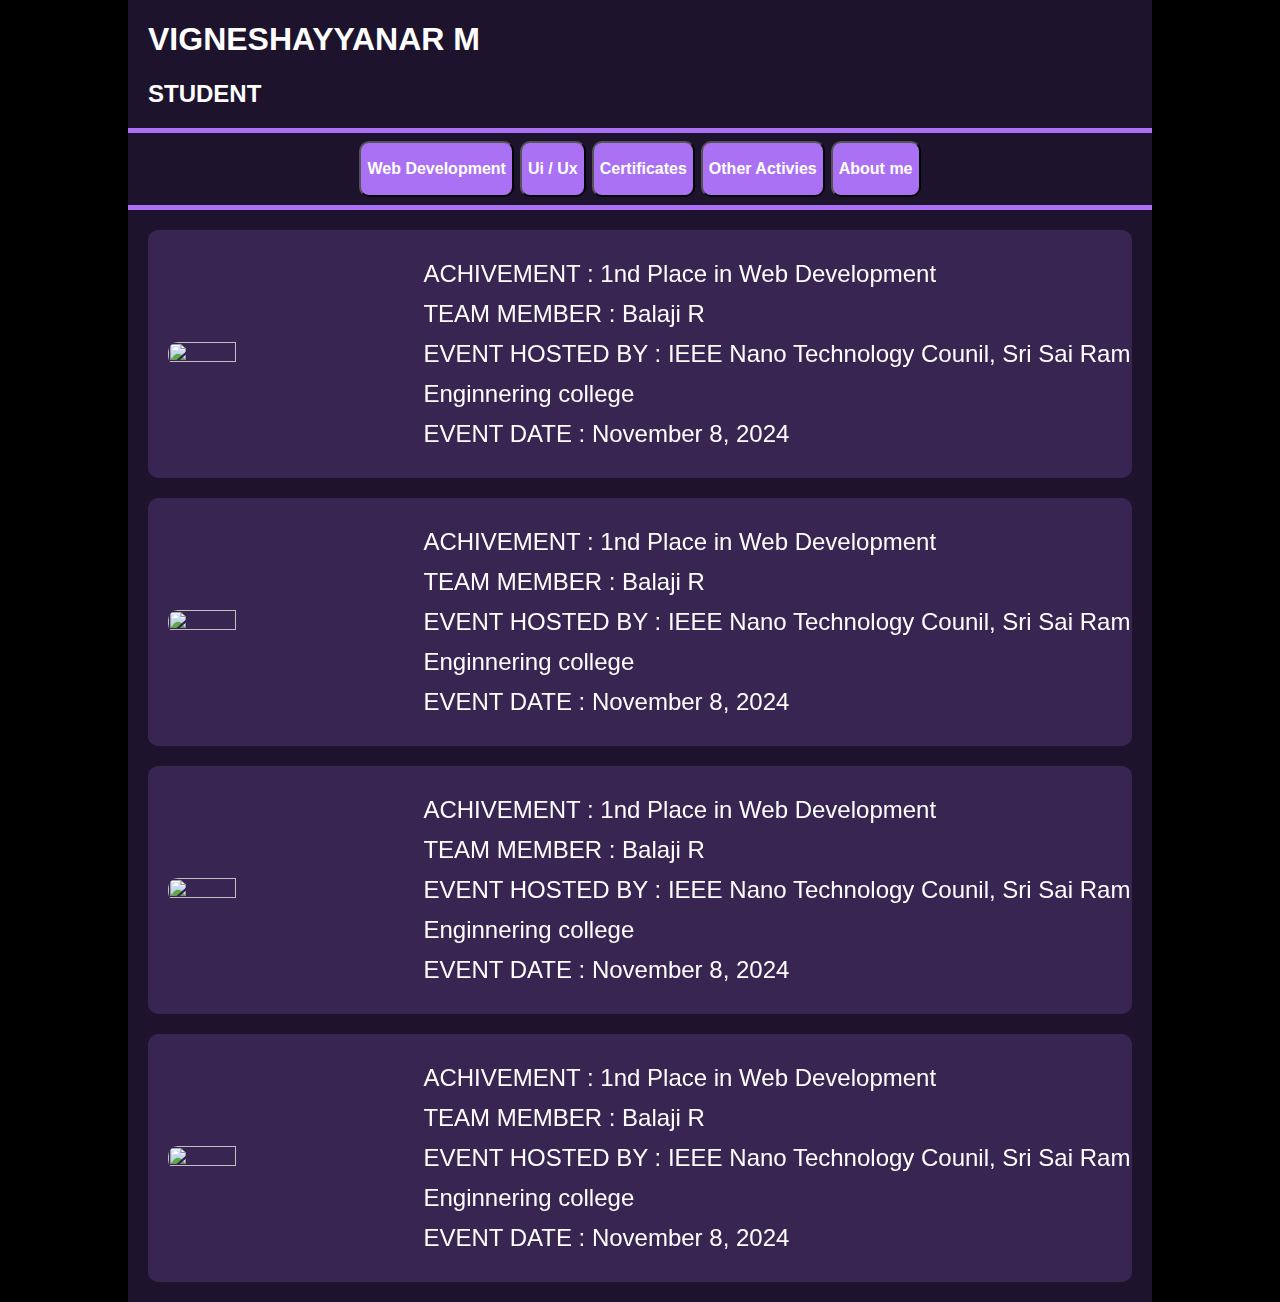
==== index.html @ 5ba22963 "Add files via upload" ====
<!DOCTYPE html>
<html lang="en">
<head>
    <meta charset="UTF-8">
    <meta name="viewport" content="width=device-width, initial-scale=1.0">
    <title>Protfolio</title>
    <link rel="stylesheet" href="/style.css">
</head>
<body>
    <div id="maincontainer">
        <div class="title">
            <h1>VIGNESHAYYANAR M</h1>
            <h2>STUDENT</h2>
        </div>
        <hr color="#AB71F4" size="5px">
        <nav>
            <ul>
                <li><a href="#web"><button><p>Web Development</p></button></a></li>
                <li><a href="#uiux"><button><p>Ui / Ux</p></button></a></li>
                <li><a href="#certificates"><button><p>Certificates</p></button></a></li>
                <li><a href="#other"><button><p>Other Activies</p></button></a></li>
                <li><a href="#about"><button><p>About me</p></button></a></li>
            </ul>
        </nav>
        <hr color="#AB71F4" size="5px">
        <section id="web">
            <event>
                <img src="/img/event1.png" class="iofe">
                <P class="con">
                    <l>ACHIVEMENT : 1nd Place in Web Development</l><br>
                    <l>TEAM MEMBER : Balaji R</l><br>
                    <l>EVENT HOSTED BY : IEEE Nano Technology Counil, Sri Sai Ram Enginnering college</l><br>
                    <l>EVENT DATE : November 8, 2024</l>
                </P>
            </event>
            <event>
                <img src="/img/event1.png" class="iofe">
                <P class="con">
                    <l>ACHIVEMENT : 1nd Place in Web Development</l><br>
                    <l>TEAM MEMBER : Balaji R</l><br>
                    <l>EVENT HOSTED BY : IEEE Nano Technology Counil, Sri Sai Ram Enginnering college</l><br>
                    <l>EVENT DATE : November 8, 2024</l>
                </P>
            </event>
            <event>
                <img src="/img/event1.png" class="iofe">
                <P class="con">
                    <l>ACHIVEMENT : 1nd Place in Web Development</l><br>
                    <l>TEAM MEMBER : Balaji R</l><br>
                    <l>EVENT HOSTED BY : IEEE Nano Technology Counil, Sri Sai Ram Enginnering college</l><br>
                    <l>EVENT DATE : November 8, 2024</l>
                </P>
            </event>
            <event>
                <img src="/img/event1.png" class="iofe">
                <P class="con">
                    <l>ACHIVEMENT : 1nd Place in Web Development</l><br>
                    <l>TEAM MEMBER : Balaji R</l><br>
                    <l>EVENT HOSTED BY : IEEE Nano Technology Counil, Sri Sai Ram Enginnering college</l><br>
                    <l>EVENT DATE : November 8, 2024</l>
                </P>
            </event>
        </section>
</body>
</html>
---- style.css ----
body{
    background-color: black;
    justify-content: center;
    display: flex;
    margin: 0%;
    padding: 0%;
    font-family: Inter,Helvetica,"Apple Color Emoji","Segoe UI Emoji",NotoColorEmoji,"Noto Color Emoji","Segoe UI Symbol","Android Emoji",EmojiSymbols,-apple-system,system-ui,"Segoe UI",Roboto,"Helvetica Neue","Noto Sans",sans-serif;
}
#maincontainer{
    color: #AB71F4;
    backdrop-filter: blur(10px);
    background-color:#1e132c;
    margin: 0%;
    padding: 0%;
    width: 1024px;
}
/* Title */
.title{
    padding-left: 20px;
    color:#ffffff;
    
}
/* Navbar */
nav{
    position: sticky;
}
nav ul{
    list-style-type: none;
    display: flex;
    justify-content: center;
    align-items: center;
    padding: 0%;
    margin: 0%;
}
nav ul li{
    margin-left: 3px;
    margin-right: 3px;
}
nav button{
    border-radius: 10px;
    text-decoration: none;
    background-color: #AB71F4;
}
nav h4{
    color: rgb(255, 255, 255);
}
nav ul li a p{
    font-size:medium;
    color: #ffffff;
    font-weight:bold;
}
nav button:hover{
    cursor: pointer;
}
/* Event */
section{
    backdrop-filter: blur(10px);
    border-radius: 10px;
    justify-content: center;
    align-items: center;
}
event{
    background-color: #ac71f431;
    display: flex;
    justify-content: center;
    align-items: center;
    margin: 20px;
    border-radius: 10px;
}
.iofe{
    width: 30%;
    height: 50%;
    border-radius: 10px;
    margin: 2%;
    object-fit:cover;
}
.con{
    color: #ffffff;
    margin-left: 1%;
    font-size:x-large;
    line-height: 40px;
}
.con l{
    line-height: 0px;
}
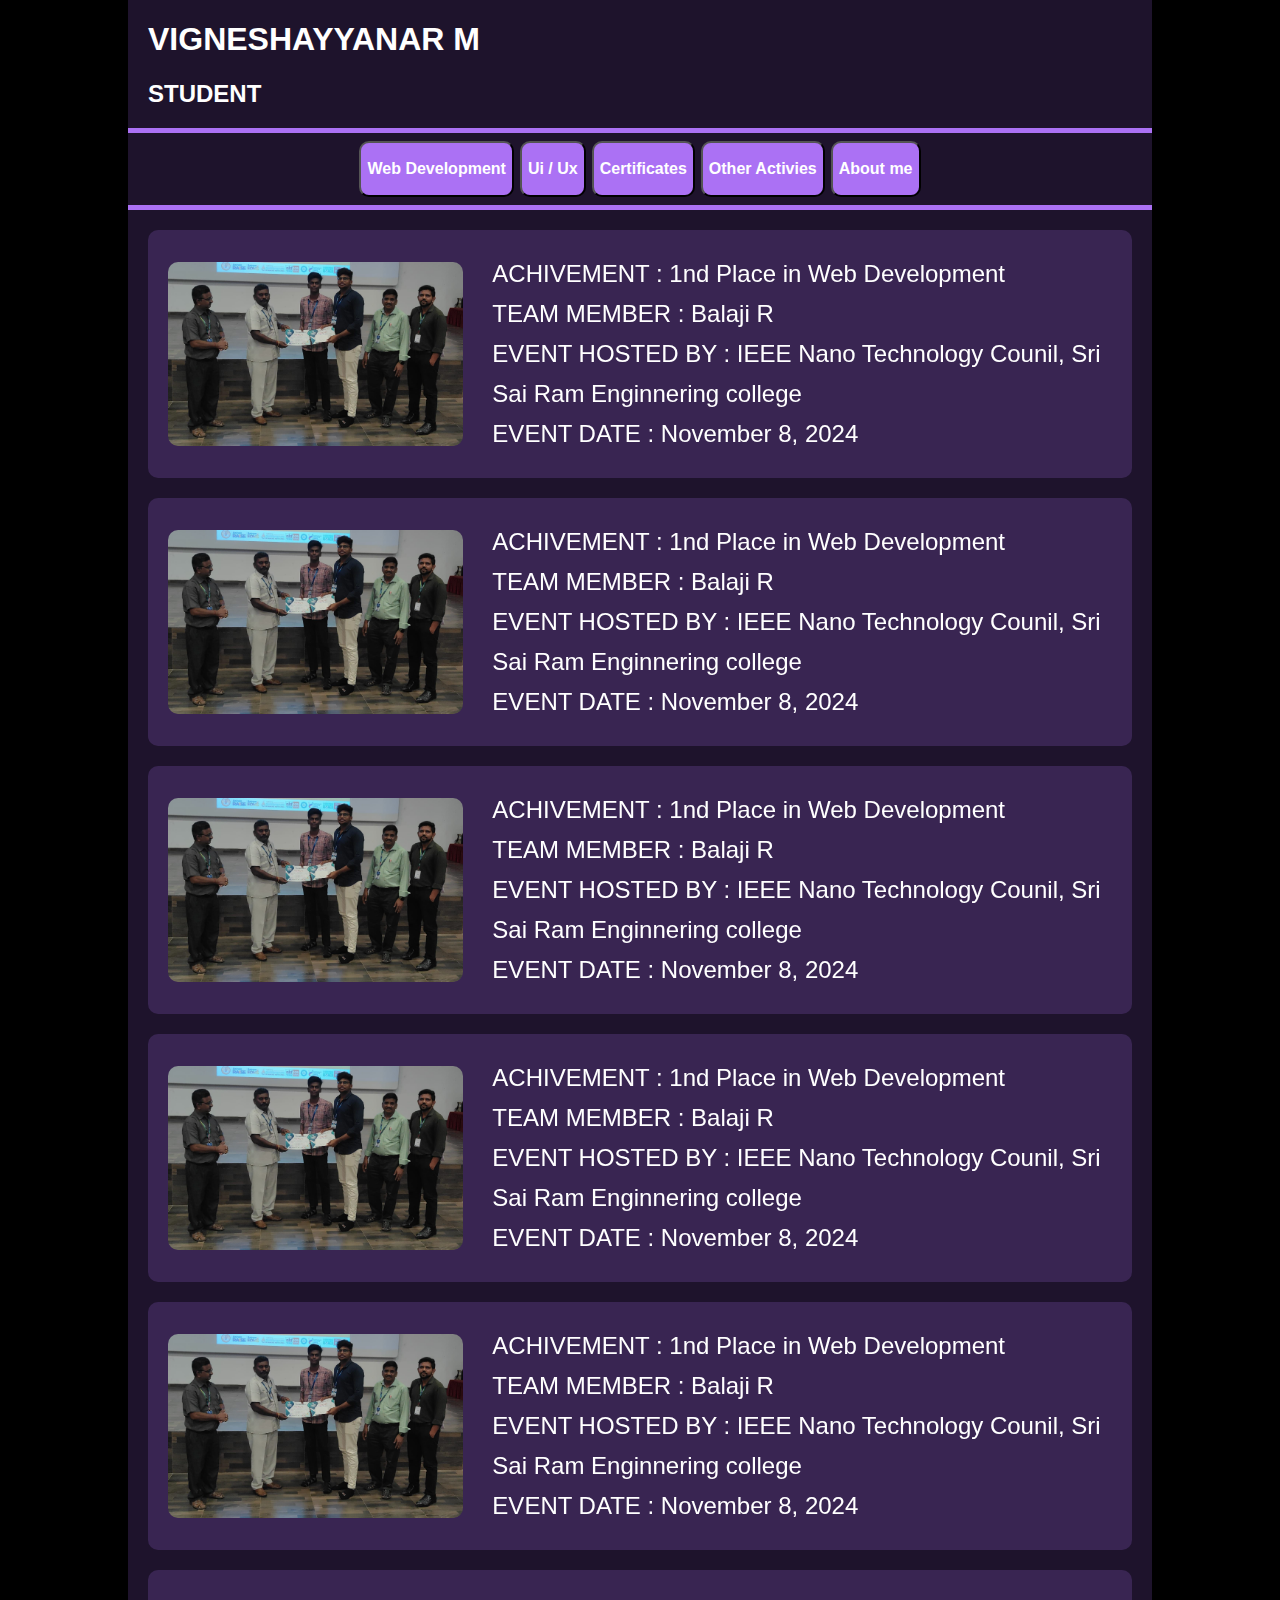
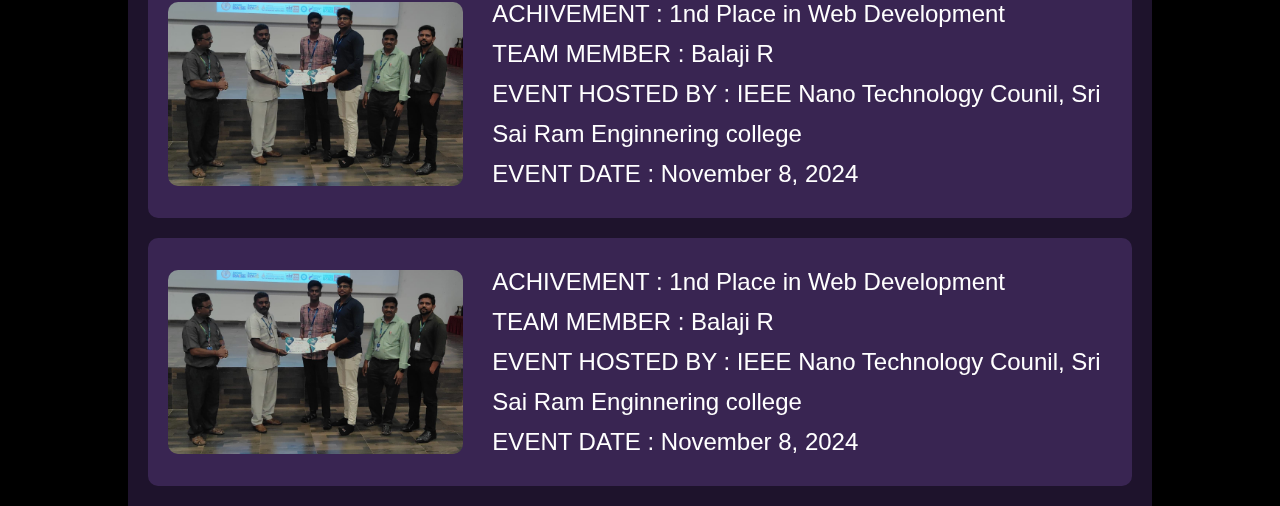
==== commit 2465b2b9: "Add files via upload" ====
--- a/index.html
+++ b/index.html
@@ -4,7 +4,7 @@
     <meta charset="UTF-8">
     <meta name="viewport" content="width=device-width, initial-scale=1.0">
     <title>Protfolio</title>
-    <link rel="stylesheet" href="/style.css">
+    <link href="/style.css" rel="stylesheet" >
 </head>
 <body>
     <div id="maincontainer">
@@ -25,7 +25,7 @@
         <hr color="#AB71F4" size="5px">
         <section id="web">
             <event>
-                <img src="/img/event1.png" class="iofe">
+                <img src="/event1.png" class="iofe">
                 <P class="con">
                     <l>ACHIVEMENT : 1nd Place in Web Development</l><br>
                     <l>TEAM MEMBER : Balaji R</l><br>
@@ -34,7 +34,7 @@
                 </P>
             </event>
             <event>
-                <img src="/img/event1.png" class="iofe">
+                <img src="/event1.png" class="iofe">
                 <P class="con">
                     <l>ACHIVEMENT : 1nd Place in Web Development</l><br>
                     <l>TEAM MEMBER : Balaji R</l><br>
@@ -43,7 +43,7 @@
                 </P>
             </event>
             <event>
-                <img src="/img/event1.png" class="iofe">
+                <img src="/event1.png" class="iofe">
                 <P class="con">
                     <l>ACHIVEMENT : 1nd Place in Web Development</l><br>
                     <l>TEAM MEMBER : Balaji R</l><br>
@@ -52,7 +52,34 @@
                 </P>
             </event>
             <event>
-                <img src="/img/event1.png" class="iofe">
+                <img src="/event1.png" class="iofe">
+                <P class="con">
+                    <l>ACHIVEMENT : 1nd Place in Web Development</l><br>
+                    <l>TEAM MEMBER : Balaji R</l><br>
+                    <l>EVENT HOSTED BY : IEEE Nano Technology Counil, Sri Sai Ram Enginnering college</l><br>
+                    <l>EVENT DATE : November 8, 2024</l>
+                </P>
+            </event>
+            <event>
+                <img src="/event1.png" class="iofe">
+                <P class="con">
+                    <l>ACHIVEMENT : 1nd Place in Web Development</l><br>
+                    <l>TEAM MEMBER : Balaji R</l><br>
+                    <l>EVENT HOSTED BY : IEEE Nano Technology Counil, Sri Sai Ram Enginnering college</l><br>
+                    <l>EVENT DATE : November 8, 2024</l>
+                </P>
+            </event>
+            <event>
+                <img src="/event1.png" class="iofe">
+                <P class="con">
+                    <l>ACHIVEMENT : 1nd Place in Web Development</l><br>
+                    <l>TEAM MEMBER : Balaji R</l><br>
+                    <l>EVENT HOSTED BY : IEEE Nano Technology Counil, Sri Sai Ram Enginnering college</l><br>
+                    <l>EVENT DATE : November 8, 2024</l>
+                </P>
+            </event>
+            <event>
+                <img src="/event1.png" class="iofe">
                 <P class="con">
                     <l>ACHIVEMENT : 1nd Place in Web Development</l><br>
                     <l>TEAM MEMBER : Balaji R</l><br>
--- a/style.css
+++ b/style.css
@@ -22,7 +22,7 @@
 }
 /* Navbar */
 nav{
-    position: sticky;
+    position:static;
 }
 nav ul{
     list-style-type: none;
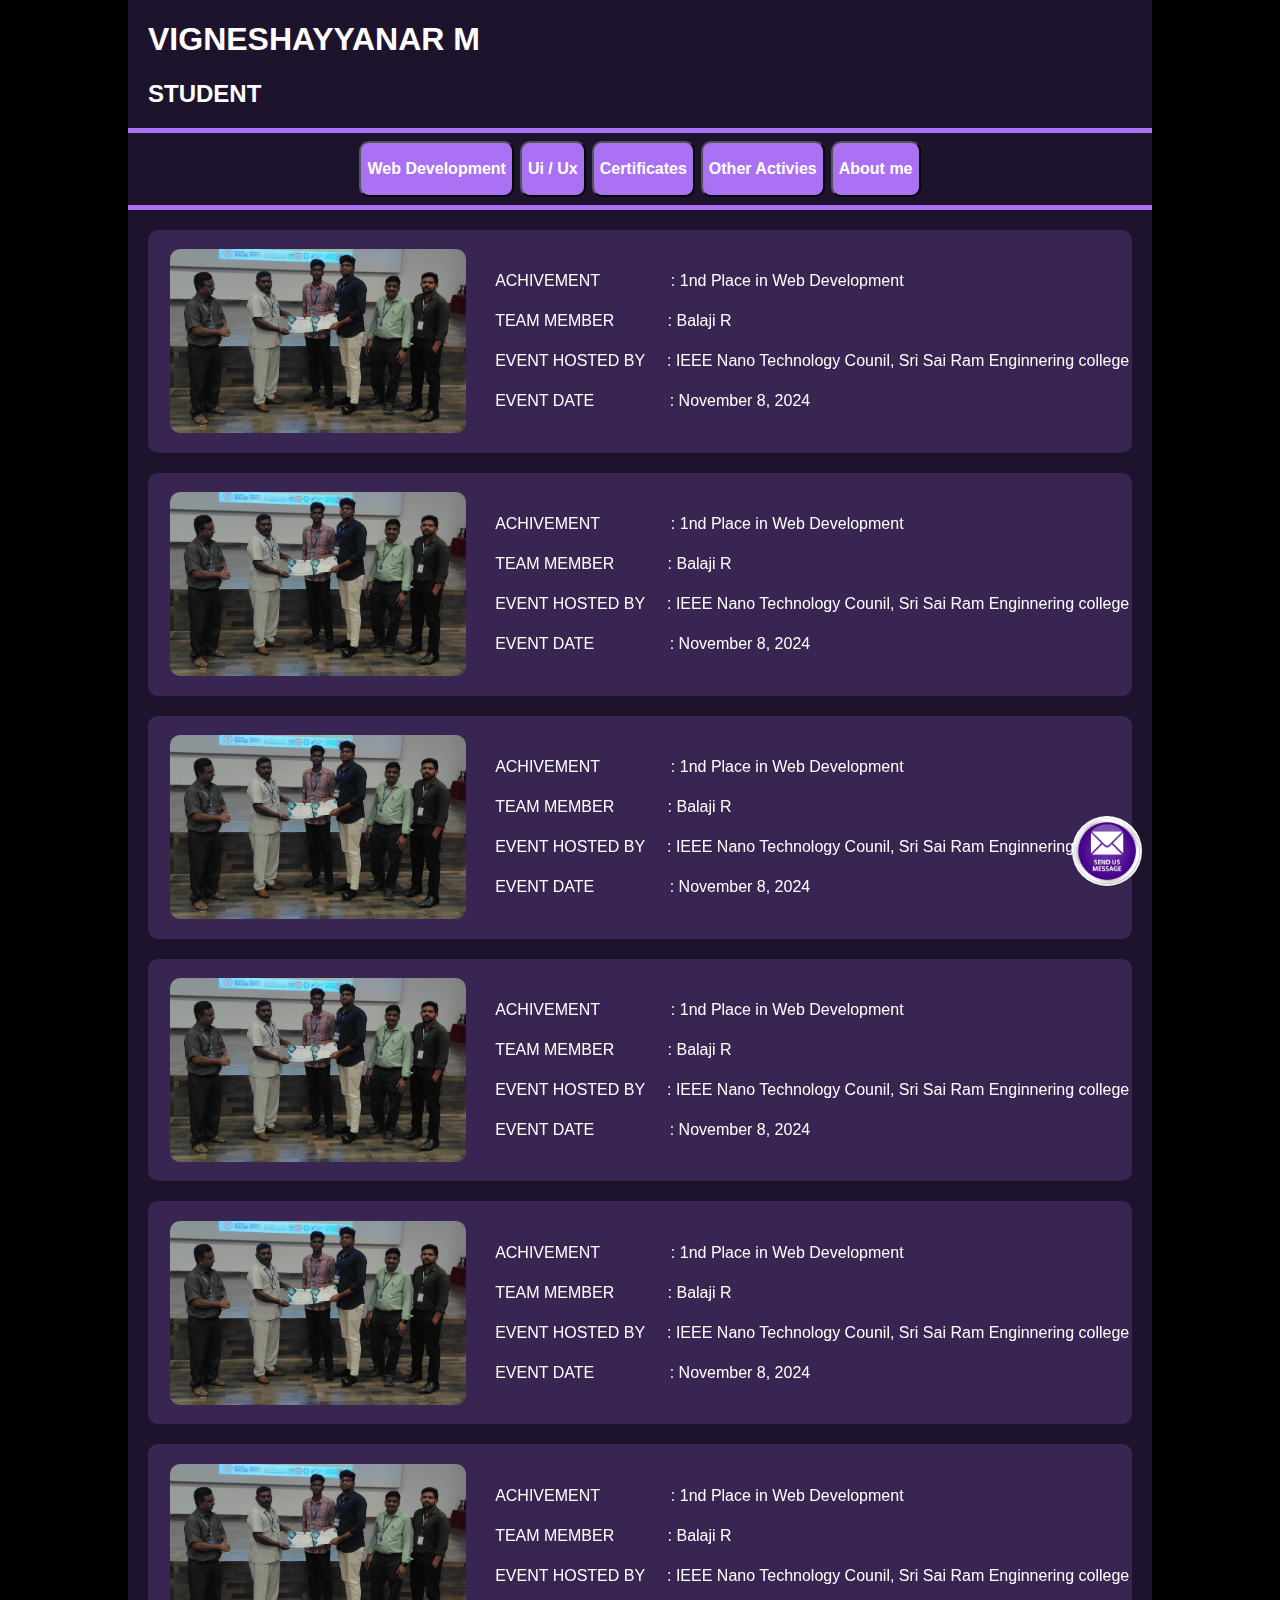
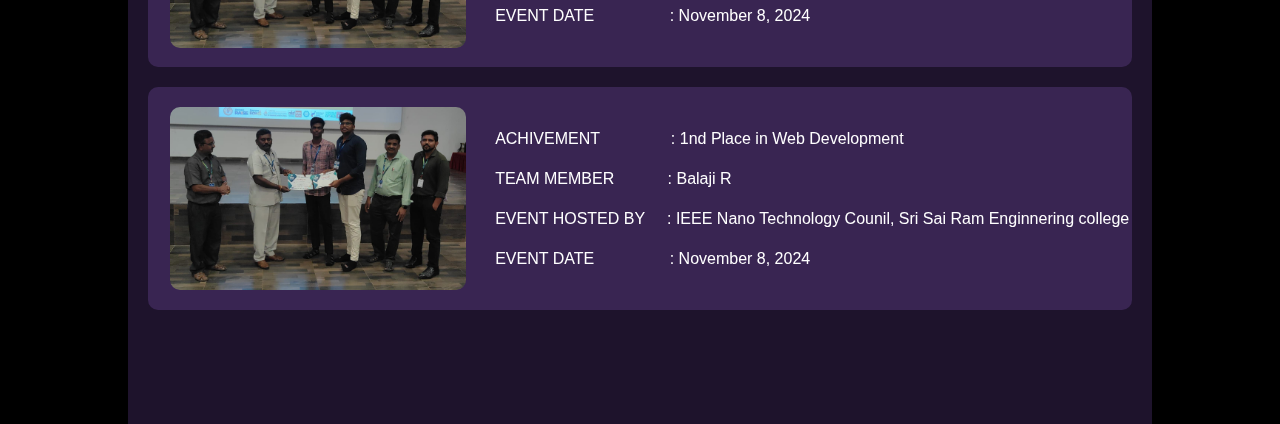
==== commit bb2364d6: "Add files via upload" ====
--- a/index.html
+++ b/index.html
@@ -3,11 +3,12 @@
 <head>
     <meta charset="UTF-8">
     <meta name="viewport" content="width=device-width, initial-scale=1.0">
-    <title>Protfolio</title>
-    <link href="/style.css" rel="stylesheet" >
+    <title>Portfolio</title>
+    <link rel="stylesheet" href="style.css">
 </head>
 <body>
     <div id="maincontainer">
+
         <div class="title">
             <h1>VIGNESHAYYANAR M</h1>
             <h2>STUDENT</h2>
@@ -25,68 +26,74 @@
         <hr color="#AB71F4" size="5px">
         <section id="web">
             <event>
-                <img src="/event1.png" class="iofe">
+                <img src="event1.png" class="iofe">
                 <P class="con">
-                    <l>ACHIVEMENT : 1nd Place in Web Development</l><br>
-                    <l>TEAM MEMBER : Balaji R</l><br>
-                    <l>EVENT HOSTED BY : IEEE Nano Technology Counil, Sri Sai Ram Enginnering college</l><br>
-                    <l>EVENT DATE : November 8, 2024</l>
+                    <l>ACHIVEMENT &nbsp; &nbsp; &nbsp;&nbsp; &nbsp; &nbsp; &nbsp; &nbsp;  : 1nd Place in Web Development</l><br>
+                    <l>TEAM MEMBER &nbsp; &nbsp; &nbsp; &nbsp; &nbsp; &nbsp;: Balaji R</l><br>
+                    <l>EVENT HOSTED BY &nbsp; &nbsp; : IEEE Nano Technology Counil, Sri Sai Ram Enginnering college</l><br>
+                    <l>EVENT DATE &nbsp; &nbsp; &nbsp; &nbsp; &nbsp; &nbsp; &nbsp; &nbsp; : November 8, 2024</l>
                 </P>
             </event>
             <event>
-                <img src="/event1.png" class="iofe">
+                <img src="event1.png" class="iofe">
                 <P class="con">
-                    <l>ACHIVEMENT : 1nd Place in Web Development</l><br>
-                    <l>TEAM MEMBER : Balaji R</l><br>
-                    <l>EVENT HOSTED BY : IEEE Nano Technology Counil, Sri Sai Ram Enginnering college</l><br>
-                    <l>EVENT DATE : November 8, 2024</l>
+                    <l>ACHIVEMENT &nbsp; &nbsp; &nbsp;&nbsp; &nbsp; &nbsp; &nbsp; &nbsp;  : 1nd Place in Web Development</l><br>
+                    <l>TEAM MEMBER &nbsp; &nbsp; &nbsp; &nbsp; &nbsp; &nbsp;: Balaji R</l><br>
+                    <l>EVENT HOSTED BY &nbsp; &nbsp; : IEEE Nano Technology Counil, Sri Sai Ram Enginnering college</l><br>
+                    <l>EVENT DATE &nbsp; &nbsp; &nbsp; &nbsp; &nbsp; &nbsp; &nbsp; &nbsp; : November 8, 2024</l>
                 </P>
             </event>
             <event>
-                <img src="/event1.png" class="iofe">
+                <img src="event1.png" class="iofe">
                 <P class="con">
-                    <l>ACHIVEMENT : 1nd Place in Web Development</l><br>
-                    <l>TEAM MEMBER : Balaji R</l><br>
-                    <l>EVENT HOSTED BY : IEEE Nano Technology Counil, Sri Sai Ram Enginnering college</l><br>
-                    <l>EVENT DATE : November 8, 2024</l>
+                    <l>ACHIVEMENT &nbsp; &nbsp; &nbsp;&nbsp; &nbsp; &nbsp; &nbsp; &nbsp;  : 1nd Place in Web Development</l><br>
+                    <l>TEAM MEMBER &nbsp; &nbsp; &nbsp; &nbsp; &nbsp; &nbsp;: Balaji R</l><br>
+                    <l>EVENT HOSTED BY &nbsp; &nbsp; : IEEE Nano Technology Counil, Sri Sai Ram Enginnering college</l><br>
+                    <l>EVENT DATE &nbsp; &nbsp; &nbsp; &nbsp; &nbsp; &nbsp; &nbsp; &nbsp; : November 8, 2024</l>
                 </P>
             </event>
             <event>
-                <img src="/event1.png" class="iofe">
+                <img src="event1.png" class="iofe">
                 <P class="con">
-                    <l>ACHIVEMENT : 1nd Place in Web Development</l><br>
-                    <l>TEAM MEMBER : Balaji R</l><br>
-                    <l>EVENT HOSTED BY : IEEE Nano Technology Counil, Sri Sai Ram Enginnering college</l><br>
-                    <l>EVENT DATE : November 8, 2024</l>
+                    <l>ACHIVEMENT &nbsp; &nbsp; &nbsp;&nbsp; &nbsp; &nbsp; &nbsp; &nbsp;  : 1nd Place in Web Development</l><br>
+                    <l>TEAM MEMBER &nbsp; &nbsp; &nbsp; &nbsp; &nbsp; &nbsp;: Balaji R</l><br>
+                    <l>EVENT HOSTED BY &nbsp; &nbsp; : IEEE Nano Technology Counil, Sri Sai Ram Enginnering college</l><br>
+                    <l>EVENT DATE &nbsp; &nbsp; &nbsp; &nbsp; &nbsp; &nbsp; &nbsp; &nbsp; : November 8, 2024</l>
                 </P>
             </event>
             <event>
-                <img src="/event1.png" class="iofe">
+                <img src="event1.png" class="iofe">
                 <P class="con">
-                    <l>ACHIVEMENT : 1nd Place in Web Development</l><br>
-                    <l>TEAM MEMBER : Balaji R</l><br>
-                    <l>EVENT HOSTED BY : IEEE Nano Technology Counil, Sri Sai Ram Enginnering college</l><br>
-                    <l>EVENT DATE : November 8, 2024</l>
+                    <l>ACHIVEMENT &nbsp; &nbsp; &nbsp;&nbsp; &nbsp; &nbsp; &nbsp; &nbsp;  : 1nd Place in Web Development</l><br>
+                    <l>TEAM MEMBER &nbsp; &nbsp; &nbsp; &nbsp; &nbsp; &nbsp;: Balaji R</l><br>
+                    <l>EVENT HOSTED BY &nbsp; &nbsp; : IEEE Nano Technology Counil, Sri Sai Ram Enginnering college</l><br>
+                    <l>EVENT DATE &nbsp; &nbsp; &nbsp; &nbsp; &nbsp; &nbsp; &nbsp; &nbsp; : November 8, 2024</l>
                 </P>
             </event>
             <event>
-                <img src="/event1.png" class="iofe">
+                <img src="event1.png" class="iofe">
                 <P class="con">
-                    <l>ACHIVEMENT : 1nd Place in Web Development</l><br>
-                    <l>TEAM MEMBER : Balaji R</l><br>
-                    <l>EVENT HOSTED BY : IEEE Nano Technology Counil, Sri Sai Ram Enginnering college</l><br>
-                    <l>EVENT DATE : November 8, 2024</l>
+                    <l>ACHIVEMENT &nbsp; &nbsp; &nbsp;&nbsp; &nbsp; &nbsp; &nbsp; &nbsp;  : 1nd Place in Web Development</l><br>
+                    <l>TEAM MEMBER &nbsp; &nbsp; &nbsp; &nbsp; &nbsp; &nbsp;: Balaji R</l><br>
+                    <l>EVENT HOSTED BY &nbsp; &nbsp; : IEEE Nano Technology Counil, Sri Sai Ram Enginnering college</l><br>
+                    <l>EVENT DATE &nbsp; &nbsp; &nbsp; &nbsp; &nbsp; &nbsp; &nbsp; &nbsp; : November 8, 2024</l>
                 </P>
             </event>
             <event>
-                <img src="/event1.png" class="iofe">
+                <img src="event1.png" class="iofe">
                 <P class="con">
-                    <l>ACHIVEMENT : 1nd Place in Web Development</l><br>
-                    <l>TEAM MEMBER : Balaji R</l><br>
-                    <l>EVENT HOSTED BY : IEEE Nano Technology Counil, Sri Sai Ram Enginnering college</l><br>
-                    <l>EVENT DATE : November 8, 2024</l>
+                    <l>ACHIVEMENT &nbsp; &nbsp; &nbsp;&nbsp; &nbsp; &nbsp; &nbsp; &nbsp;  : 1nd Place in Web Development</l><br>
+                    <l>TEAM MEMBER &nbsp; &nbsp; &nbsp; &nbsp; &nbsp; &nbsp;: Balaji R</l><br>
+                    <l>EVENT HOSTED BY &nbsp; &nbsp; : IEEE Nano Technology Counil, Sri Sai Ram Enginnering college</l><br>
+                    <l>EVENT DATE &nbsp; &nbsp; &nbsp; &nbsp; &nbsp; &nbsp; &nbsp; &nbsp; : November 8, 2024</l>
                 </P>
             </event>
         </section>
+        <div id="git">
+            <a id="getintouchlogo" href="/getintouch.html">
+                <img src="getintouch.png">
+            </a>
+            </div>
+    </div>
 </body>
 </html>--- a/style.css
+++ b/style.css
@@ -5,6 +5,21 @@
     margin: 0%;
     padding: 0%;
     font-family: Inter,Helvetica,"Apple Color Emoji","Segoe UI Emoji",NotoColorEmoji,"Noto Color Emoji","Segoe UI Symbol","Android Emoji",EmojiSymbols,-apple-system,system-ui,"Segoe UI",Roboto,"Helvetica Neue","Noto Sans",sans-serif;
+}
+#getintouchlogo img{
+    border-radius: 50%;
+    height: 70px;
+}
+#git{
+    z-index:+99;
+    left: 90%;
+    bottom: 0%;
+    position:sticky;
+    align-items: center;
+    justify-content:end;
+    display: flex;
+    margin: 10px;
+    padding-bottom: 10px;
 }
 #maincontainer{
     color: #AB71F4;
@@ -18,17 +33,19 @@
 .title{
     padding-left: 20px;
     color:#ffffff;
-    
 }
 /* Navbar */
 nav{
-    position:static;
+    display: flex;
+    z-index: +1;
+    justify-content: center;
+    align-items: center;
 }
 nav ul{
     list-style-type: none;
-    display: flex;
     justify-content: center;
     align-items: center;
+    display: flex;
     padding: 0%;
     margin: 0%;
 }
@@ -77,9 +94,67 @@
 .con{
     color: #ffffff;
     margin-left: 1%;
-    font-size:x-large;
+    font-size: 100%;
     line-height: 40px;
 }
 .con l{
     line-height: 0px;
-}+}
+/* FORM */
+form {
+    max-width: 400px;
+    margin: 5px auto;
+    margin-top: 5%;
+    padding: 20px;
+    background-color: #AB71F4;
+    border-radius: 10px;
+}
+
+form input,
+form textarea,
+form button {
+    width: 100%;
+    margin-top: 3px;
+    margin-bottom: 10px;
+    padding: 10px;
+    font-size: 16px;
+    border: 1px solid #ccc;
+    border-radius: 4px;
+    box-sizing: border-box;
+}
+
+form input:focus,
+form textarea:focus {
+    border-color: #1e132c;
+    outline: none;
+    box-shadow: 0 0 4px rgba(0, 123, 255, 0.25);
+}
+
+form textarea {
+    resize: vertical;
+    min-height: 100px;
+}
+
+form button {
+    background-color: #1e132c;
+    color: #ffffff;
+    border: none;
+    cursor: pointer;
+    font-weight: bold;
+}
+
+form button:hover {
+    background-color: #1e132c;
+}
+
+form input.name,textarea.msg,input.email{
+    background-color: white;
+    border: 1px solid #1e132c;
+}
+form h3{
+    color: #1e132c;
+    font-size: 1.5em;
+    padding: 0%;
+    margin: 0%;
+    
+}
